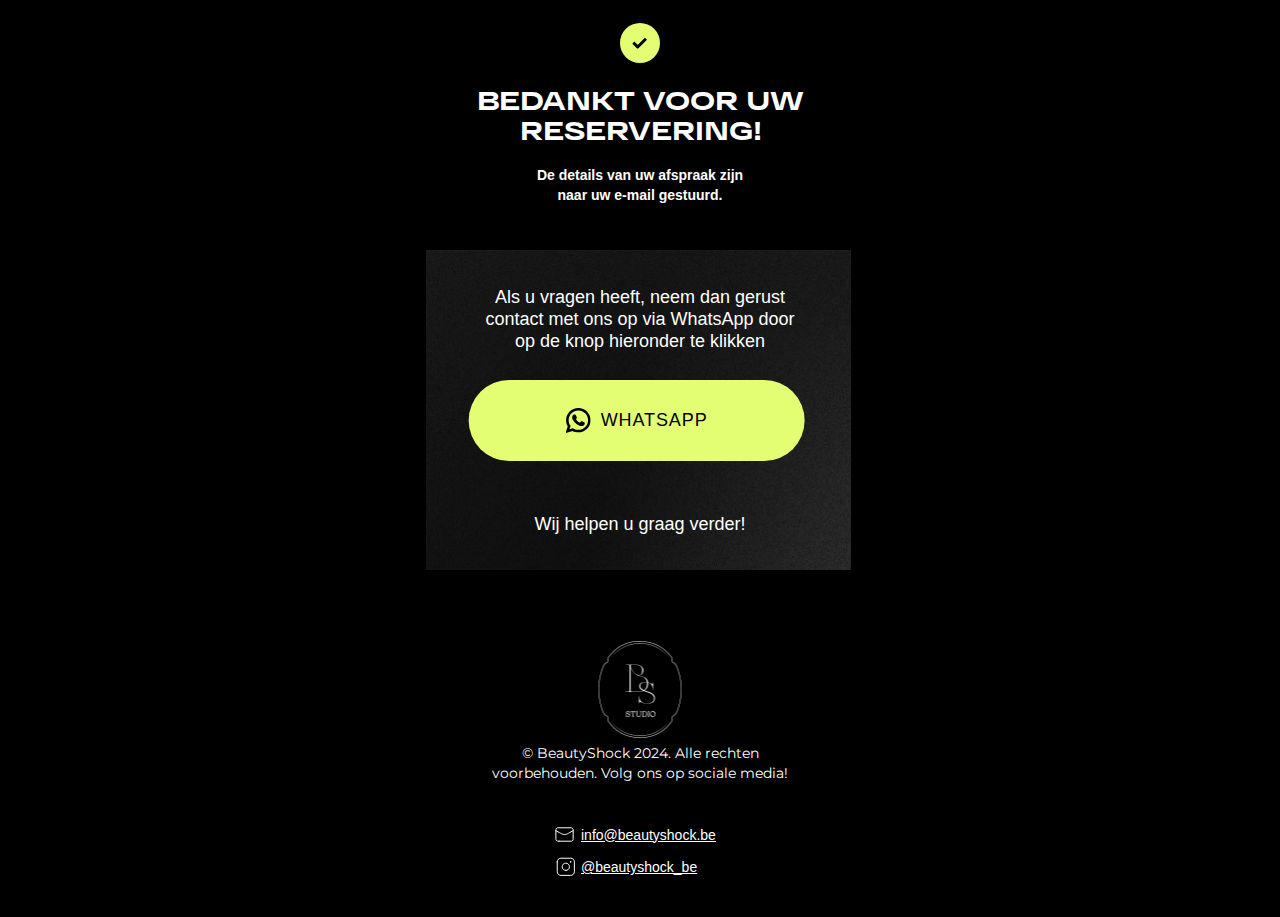
==== thankyoupage/index.html @ ee10a373 "Add files via upload" ====
<!DOCTYPE html>
<html lang="en">
<head>
    <meta charset="UTF-8">
    <meta name="viewport" content="width=device-width, initial-scale=1.0">
    <link href="https://fonts.googleapis.com/css2?family=Montserrat:wght@250;300;400;500;600;700&display=swap"
        rel="stylesheet">
    <link href="https://fonts.googleapis.com/css2?family=Forum&display=swap" rel="stylesheet">
    <link rel="stylesheet" href="css/style.css">
    <link rel="stylesheet" href="css/fonts.css">
    <link rel="stylesheet" href="../css/fonts.css">
    <link rel="stylesheet" href="../css/main.css">

    <title>Bedankt voor uw reservering!</title>
</head>
<body> 
    <div class="selection">
    <div>
        <div class="head">
            
        <img class="switch" src="./images/switch.svg" >
        <p class="head-text">Bedankt voor uw reservering!</p>
        <p class="second-head-text">De details van uw afspraak zijn<br> naar uw e-mail gestuurd.</p>
        </div>
    </div>
    <div class="main">
        <p class="text-circle">
            Als u vragen heeft, neem dan gerust contact met ons op via WhatsApp door op de knop hieronder te klikken
        </p>
        <a href="https://wa.me/+32470129511" >
        <div class="button">
            <img src="./images/whatsapplogo.svg" alt="">
            WhatsApp
    </div></a>
    <p class="text-circle">
        Wij helpen u graag verder!
    </p>
    </div>
</div>
<footer class="container footer">
    <img  class="logo-footer" src="./images/logo.png" alt="">
    <p class="p">
        © BeautyShock 2024. Alle rechten<br> voorbehouden. Volg ons op sociale media!<br><br>
        <div class="contact-wrap">
            <a href="mailto:info@beautyshock.be">
                <div class="div-contact">
                    <img src="../images/mail.svg" alt="" style="margin-left: -0.3rem;;">
                    info@beautyshock.be
                </div>
            </a>
            <a href="https://www.instagram.com/beautyshock_be/">
                <div class="div-contact">
                    <img src="./images/insta.svg" alt="">
                    @beautyshock_be
                </div>
            </a>
        </div>
</footer>
</body>
</html>
---- thankyoupage/css/style.css ----
:root {
    --font-family: "Montserrat", sans-serif;
    --second-family: "Forum", sans-serif;
    --third-family: "Steelfish", sans-serif;
}
html {
    scroll-behavior: smooth;
    font: 400 2.3364485981vw/1.33 var(--font-family), sans-serif;
    font-weight: 400;
    line-height: 2rem;
    color: #fff;
}
a {
    display: contents;
    color: inherit;
    text-decoration-line: inherit;
}
* {
    box-sizing: border-box;
    margin: 0;
    padding: 0;
    transition: all 0.25s cubic-bezier(0.075, 0.82, 0.165, 1);
}
@media (min-width: 428px) {
    html {
        font: 400 10px var(--font-family), sans-serif;
    }
}

body {
    background-color: #000;
    max-width: 428px;
    margin: 0 auto;
    font-size: 1.4rem;
    font-weight: 400;
    line-height: 143%;
    position: relative;
    z-index: -1;
}
.container {
    padding-left: 4.6rem;
    padding-right: 4.6rem;
    margin: 0 auto;
}
.selection {
    justify-content: center;
    padding-left: 4.6rem;
    padding-right: 4.6rem;
    margin: 0 auto;
    position: relative;
    z-index: -1;
    display: grid;

}
.head-text{
    font-family: 'RF Dewi UL';
    font-weight: 600;
    font-size: 2.5rem;
    line-height: 3rem;
    text-transform: uppercase;
    text-align: center;
    color: #fff;
    margin-top: 2.2rem;

}

.second-head-text{
    font-family: var(--font-family);
    font-weight: 600;
    font-size: 1.4rem;
    line-height: 2rem;
    text-align: center;
    color: #fff;
    padding-bottom: 4.5rem;
    padding-top: 2rem;
}
.bg{
    position: absolute;

}
.head img{
    display: flex;
    position: relative;
    z-index: 1;
    left: 50%;
    transform: translate(-50%);
    top: 0;
    margin-top: 1rem;
    max-width: 428px;
}
.head {
    padding-top: 1.3rem;

    position: relative;
    z-index: -2;
}
.main {
        padding-top: 4.3rem;
        height: 32rem;
        width: 42.8rem;
        padding-bottom: 4rem;
        position: relative;
        z-index: -1;
        background-image: url(../images/bg.jpg);
        background-repeat: no-repeat;
        background-size: contain;
        padding: 3.6rem 5.2rem 4.2rem 5.2rem;
        
}
.circle {
    position: absolute;
    top: -9.5rem;
    left: 50%;
    transform: translateX(-50%);
}
.button {
    width: 33.6rem;
    height: 8.1rem;
    background: #E3FE73;
    border-radius: 15rem;
    left: 50%;
    transform: translateX(-51%);
    position: relative;
    margin-bottom: 1rem;
    display: flex;
    align-items: center;
    justify-content: center;
    font-family: var(--font-family);
    font-weight: 500;
    font-size: 1.8rem;
    line-height: 128%;
    letter-spacing: 0.05em;
    text-transform: uppercase;
    text-align: center;
    color: #000;
    margin-bottom: 5.2rem;
    gap: 1rem;
}
.button:hover{
    background: #819727;
}
.head-text-circle {
    font-family: var(--second-family);
    font-weight: 400;
    font-size: 3rem;
    line-height: 117%;
    text-transform: uppercase;
    text-align: center;
    color: #fff;
    
}
a {
    width: 33.6rem;
    height: 8.1rem;
}
.text-circle{
    font-family: var(--font-family);
font-weight: 500;
font-size: 1.8rem;
line-height: 2.2rem;
text-align: center;
color: #fff;
margin-bottom: 2.8rem;
}

.main p {
    color: #fff;
    
}

.main-text {
    font-family: var(--third-family), sans-serif;
    font-weight: 400;
    font-size: 4.2rem;
    line-height: 5.2rem;
    text-align: center;
    text-transform: uppercase;
    padding: 6rem 4rem 3rem 4rem;
}
.main-second-text {
    font-family: var(--font-family), sans-serif;
    font-weight: 300;
    font-size: 1.7rem;
    line-height: 2rem;
    text-align: center;
    padding: 0rem 3rem 0rem 3rem;
}
.main-sub-text {
    font-family: var(--font-family), sans-serif;
    font-weight: 500;
    font-size: 1.7rem;
    line-height: 2rem;
    text-align: center;
    padding: 0rem 3rem 0rem 3rem;
    color: #FF6B00 !important;
    margin-top: 3rem;
}
.main-price {
    background-image: url(../images/price.svg);
    background-repeat: no-repeat;
    background-position: center;
    width: 14.3rem;
    height: 5.057rem;
    border-radius: 10rem;
    border-color: #FF6B00;
    position: relative;
    left: 50%;
    transform: translate(-50%);
    margin-top: 1rem;
    font-family: var(--font-family);
    font-size: 1.6rem;
    align-items: center;
    justify-content: center;
    display: flex;
    margin-bottom: 1rem;
}
.main-price-img {
    margin-top: 0px !important;
}
.main-img {
    width: 43rem;
    left: 50%;
    transform: translate(-50%);
    padding-top: 5.5rem;
    
}
.p {
    font-family: 'Montserrat';
font-weight: 400;
font-size: 1.4rem;
line-height: 143%;
color: #fff;
text-align: center;
}
.logo-footer{
    position: relative;
    left: 50%;
    transform: translate(-50%);
    height: 9.7rem;
    width: 8.3rem;
    margin-top: 7.1rem;
}
.contacts{
    font-family: var(--font-family);
    font-weight: 600;
    font-size: 1.3rem;
    line-height: 192%;
    text-align: center;
    color: #fff;
    margin-top: 4.3rem;
    margin-bottom: 6rem;
}
.link-head{
    font-family: var(--font-family);
    font-weight: 600;
    font-size: 1.3rem;
    line-height: 192%;
    text-transform: uppercase;
    text-align: center;
    color: #fff;
}
.links{
    font-family: var(--font-family);
    font-weight: 400;
    font-size: 1.4rem;
    color: #fff;
}
.map{
    position: relative;
    left: 50%;
    transform: translate(-50%);
    border-radius: 3rem;
    width: 36.8rem;
    height: 36.8rem;
}
.contact-wrap{
    display: flex;
    flex-direction: column;
    justify-content: space-between;
    padding: 0rem 3rem 0rem 10rem;
    margin-top: 2rem;
    margin-bottom: 4rem;
    align-items: flex-start;
    gap: 1.1rem;
    text-decoration: underline;
}
.div-contact{
    display: flex;
    align-items: center;
    justify-content: center;
    gap: 0.5rem;

}
.footer{
    margin-top: 5rem;
}
---- thankyoupage/css/fonts.css ----
@font-face {
	font-family: 'Steelfish';
	src: url('../fonts/SteelfishRg-Regular.woff2') format('woff2'), url('../fonts/SteelfishRg-Regular.woff') format('woff');
	font-weight: 400;
	font-style: normal;
}
@font-face {
	font-family: 'Steelfish';
	src: url('../fonts/SteelfishRg-Italic.woff2') format('woff2'), url('../fonts/SteelfishRg-Italic.woff') format('woff');
	font-weight: 400;
	font-style: italic;
}
@font-face {
	font-family: 'Steelfish';
	src: url('../fonts/SteelfishRg-Bold.woff2') format('woff2'), url('../fonts/SteelfishRg-Bold.woff') format('woff');
	font-weight: 700;
	font-style: normal;
}
@font-face {
	font-family: 'Steelfish';
	src: url('../fonts/SteelfishRg-BoldItalic.woff2') format('woff2'), url('../fonts/SteelfishRg-BoldItalic.woff') format('woff');
	font-weight: 700;
	font-style: italic;
}
@font-face {
	font-family: 'Steelfish';
	src: url('../fonts/SteelfishEb-Regular.woff2') format('woff2'), url('../fonts/SteelfishEb-Regular.woff') format('woff');
	font-weight: 800;
	font-style: normal;
}
@font-face {
	font-family: 'Steelfish';
	src: url('../fonts/SteelfishEb-Italic.woff2') format('woff2'), url('../fonts/SteelfishEb-Italic.woff') format('woff');
	font-weight: 800;
	font-style: italic;}
---- css/fonts.css ----
@font-face {
    font-family: 'Forum';
    font-style: normal;
    font-weight: 400;
    src: url(../fonts/Forum-Regular.ttf) format('TrueType');
    unicode-range: U+0301, U+0400-045F, U+0490-0491, U+04B0-04B1, U+2116;
  }
@font-face {
    font-family: 'Bebas Neue';
    src: local('Bebas Neue Thin'), local('BebasNeue-Thin'), url('../fonts/bebasneuethin.woff2') format('woff2'), url('../fonts/bebasneuethin.woff') format('woff'), url('../fonts/bebasneuethin.ttf') format('truetype');
    font-weight: 100;
    font-style: normal;
}
@font-face {
    font-family: 'Bebas Neue';
    src: local('Bebas Neue Light'), local('BebasNeue-Light'), url('../fonts/bebasneuelight.woff2') format('woff2'), url('../fonts/bebasneuelight.woff') format('woff'), url('../fonts/bebasneuelight.ttf') format('truetype');
    font-weight: 200;
    font-style: normal;
}
@font-face {
    font-family: 'Bebas Neue';
    src: local('Bebas Neue Book'), local('BebasNeueBook'), url('../fonts/bebasneuebook.woff2') format('woff2'), url('../fonts/bebasneuebook.woff') format('woff'), url('../fonts/bebasneuebook.ttf') format('truetype');
    font-weight: 300;
    font-style: normal;
}
@font-face {
    font-family: 'Bebas Neue';
    src: local('Bebas Neue Regular'), local('BebasNeueRegular'), url('../fonts/bebasneueregular.woff2') format('woff2'), url('../fonts/bebasneueregular.woff') format('woff'), url('../fonts/bebasneueregular.ttf') format('truetype');
    font-weight: 400;
    font-style: normal;
}
@font-face {
    font-family: 'Bebas Neue';
    src: local('Bebas Neue Bold'), local('BebasNeueBold'), url('../fonts/bebasneuebold.woff2') format('woff2'), url('../fonts/bebasneuebold.woff') format('woff'), url('../fonts/bebasneuebold.ttf') format('truetype');
    font-weight: 700;
    font-style: normal;
}
@font-face {
    font-family: 'RF Dewi';
    src: local('RF Dewi Expanded Black Italic'), local('RF-Dewi-Expanded-Black-Italic'), url('../fonts/RFDewiExpanded-BlackItalic.woff2') format('woff2'), url('../fonts/RFDewiExpanded-BlackItalic.woff') format('woff'), url('../fonts/RFDewiExpanded-BlackItalic.ttf') format('truetype');
    font-weight: 900;
    font-style: italic;
}
@font-face {
    font-family: 'RF Dewi UL';
    src: local('RF Dewi Expanded Black Italic'), local('RF-Dewi-Expanded-Black-Italic'), url('../fonts/RFDewiExpanded-Ultrabold.woff2') format('woff2'), url('../fonts/RFDewiExpanded-Ultrabold.woff') format('woff'), url('../fonts/RFDewiExpanded-Ultrabold.ttf') format('truetype');
    font-weight: 900;
    font-style: normal;
}
@font-face {
    font-family: 'Bigerside Expanded Regular';
    font-style: normal;
    font-weight: normal;
    src: local('Bigerside Expanded Regular'), url('../fonts/BigersideExpanded-7O9Z4.woff') format('woff');
    }
---- css/main.css ----
:root {
    --font-family: "Bricolage Grotesque", sans-serif;
    --font-second: "Montserrat", sans-serif;
    --second-family: "Bigerside Expanded Regular", sans-serif;
    --third-family: "Bebas Neue", sans-serif;
}

* {
    box-sizing: border-box;
    margin: 0;
    padding: 0;
    transition: all 0.25s cubic-bezier(0.075, 0.82, 0.165, 1);
}

a {
    display: contents;
    color: inherit;
    text-decoration-line: inherit;
}

ul {
    list-style-type: none;
}

html {
    scroll-behavior: smooth;
    font: 400 2.3364485981vw/1.33 var(--font-family), sans-serif;
    font-weight: 400;
    line-height: 2rem;
    color: #fff;
}

@media (min-width: 428px) {
    html {
        font: 400 10px var(--font-family), sans-serif;
    }
    body{
        
    }
}

body {
    background: #000;
    margin: 0 auto;
    font-size: 1.4rem;
    font-weight: 400;
    line-height: 143%;
    max-width: 428px;
}

h1 {
    font-family: var(--second-family);
    font-weight: 400;
    font-size: 11rem;
    line-height: 100%;
    text-transform: uppercase;
    text-align: center;
    color: #fff;
}

section {
    padding-top: 8rem;
}

.container {
    padding-left: 3rem;
    padding-right: 3rem;
    margin: 0 auto;
}

.full-width {
    margin-left: -4.6rem;
    padding-left: 4.6rem;
    padding-right: 4.6rem;
}

.title {
    font-family: var(--second-family);
    font-weight: 400;
    font-size: 3.5rem;
    line-height: 100%;
    text-transform: uppercase;
    text-align: center;
    color: #fff;
}

.subtitle {
    font-family: var(--font-family);
    font-weight: 600;
    font-size: 1.4rem;
    line-height: 143%;
    letter-spacing: 0.15em;
    text-transform: uppercase;
    text-align: center;
    color: #626262;
}

.btn-link {
    display: inline-block;
    width: 100%;
    /* height: 9.5rem; */
    margin: 0 auto;
}

.btn {
    width: 100%;
    height: 8.8rem;
    position: relative;
    display: block;
}

.btn img {
    position: absolute;
    top: 0;
    left: 50%;
    width: 33.6rem;
    transform: translateX(-50%);
}

.btn p {
    position: relative;
    font-family: var(--font-family);
    font-weight: 600;
    font-size: 1.6rem;
    line-height: 138%;
    letter-spacing: 0.08em;
    text-transform: uppercase;
    color: #000;
    text-align: center;
    padding-top: 2.9rem;
}

.btn1 {
    margin: 1rem 0 7.2rem 0;
}

.underline {
    text-decoration-line: underline !important;
    display: inline-block;
}

.bold {
    font-weight: 600;
}

.accent {
    font-weight: 600;
}

#shadow-host-companion {
    padding: 0 !important;
}

.bg1 {
    background-image: url(../images/header-hero.jpg);
    background-size: contain;
    background-position: top;
    background-repeat: no-repeat;
}

/*.bg2 {
    background-image: url(../images/bg2.svg);
    background-size: contain;
    background-position: top;
    background-repeat: no-repeat;
}*/

.fixed-btn {
    z-index: 10;
    position: fixed;
    bottom: -0.3rem;
    transform: translate(-50%);
    height: 11rem;
    left: 50%;
    width: 100%;
    padding: 1.3rem 3.8rem 1.3rem 3.8rem;
    backdrop-filter: blur(1rem);
    -webkit-backdrop-filter: blur(1rem);
    background: rgba(37, 37, 37, 0.5);
    max-width: 428px;
    display: none;

}

.fixed-btn .btn {
    height: 7.5rem;
    background: #E3FE73;
    border-radius: 15rem;
}
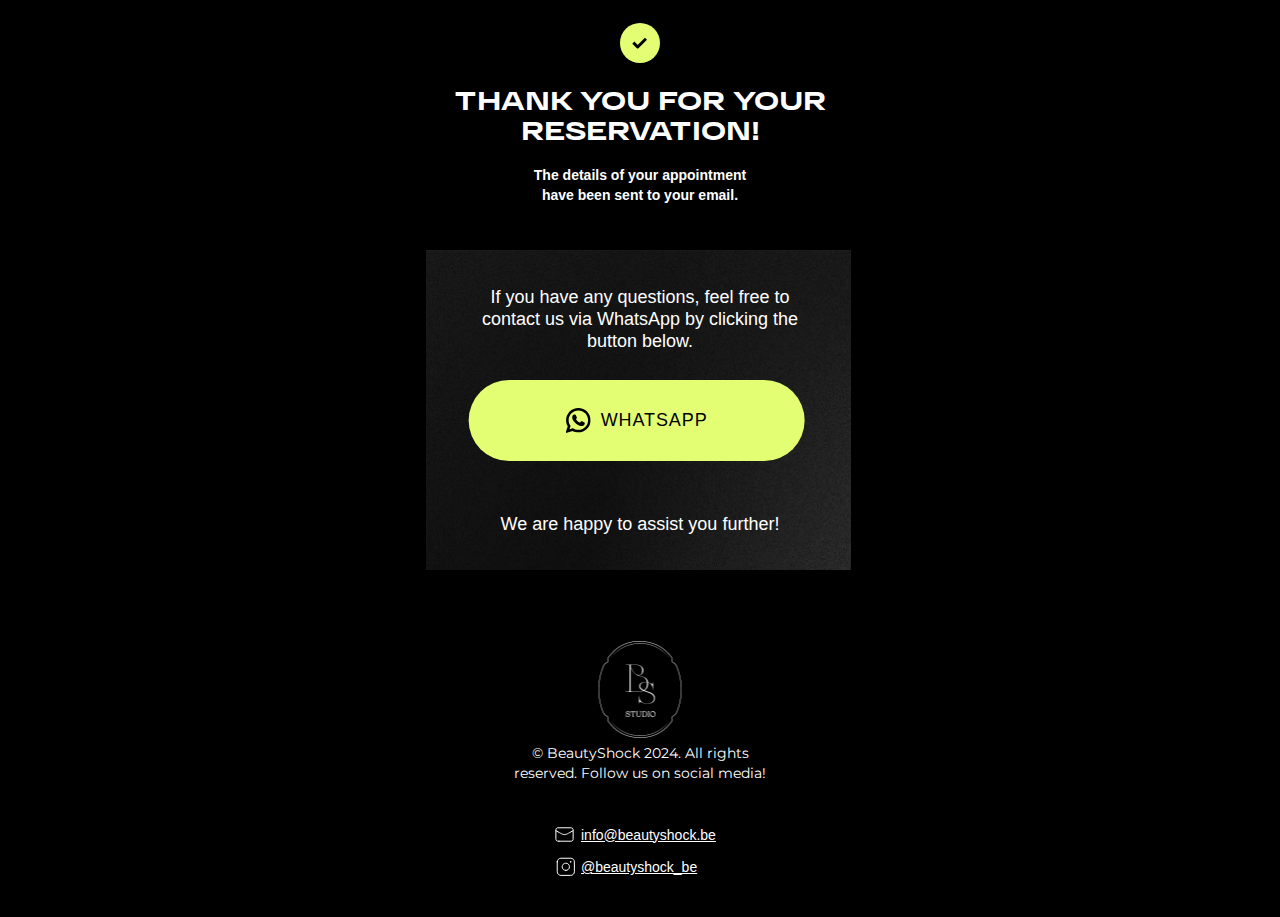
==== commit 00dc41db: "Update index.html" ====
--- a/thankyoupage/index.html
+++ b/thankyoupage/index.html
@@ -11,7 +11,7 @@
     <link rel="stylesheet" href="../css/fonts.css">
     <link rel="stylesheet" href="../css/main.css">
 
-    <title>Bedankt voor uw reservering!</title>
+    <title>Thank you for your reservation!</title>
 </head>
 <body> 
     <div class="selection">
@@ -19,13 +19,13 @@
         <div class="head">
             
         <img class="switch" src="./images/switch.svg" >
-        <p class="head-text">Bedankt voor uw reservering!</p>
-        <p class="second-head-text">De details van uw afspraak zijn<br> naar uw e-mail gestuurd.</p>
+        <p class="head-text">Thank you for your reservation!</p>
+        <p class="second-head-text">The details of your appointment<br> have been sent to your email.</p>
         </div>
     </div>
     <div class="main">
         <p class="text-circle">
-            Als u vragen heeft, neem dan gerust contact met ons op via WhatsApp door op de knop hieronder te klikken
+            If you have any questions, feel free to contact us via WhatsApp by clicking the button below.
         </p>
         <a href="https://wa.me/+32470129511" >
         <div class="button">
@@ -33,14 +33,14 @@
             WhatsApp
     </div></a>
     <p class="text-circle">
-        Wij helpen u graag verder!
+        We are happy to assist you further!
     </p>
     </div>
 </div>
 <footer class="container footer">
     <img  class="logo-footer" src="./images/logo.png" alt="">
     <p class="p">
-        © BeautyShock 2024. Alle rechten<br> voorbehouden. Volg ons op sociale media!<br><br>
+        © BeautyShock 2024. All rights<br> reserved. Follow us on social media!<br><br>
         <div class="contact-wrap">
             <a href="mailto:info@beautyshock.be">
                 <div class="div-contact">
